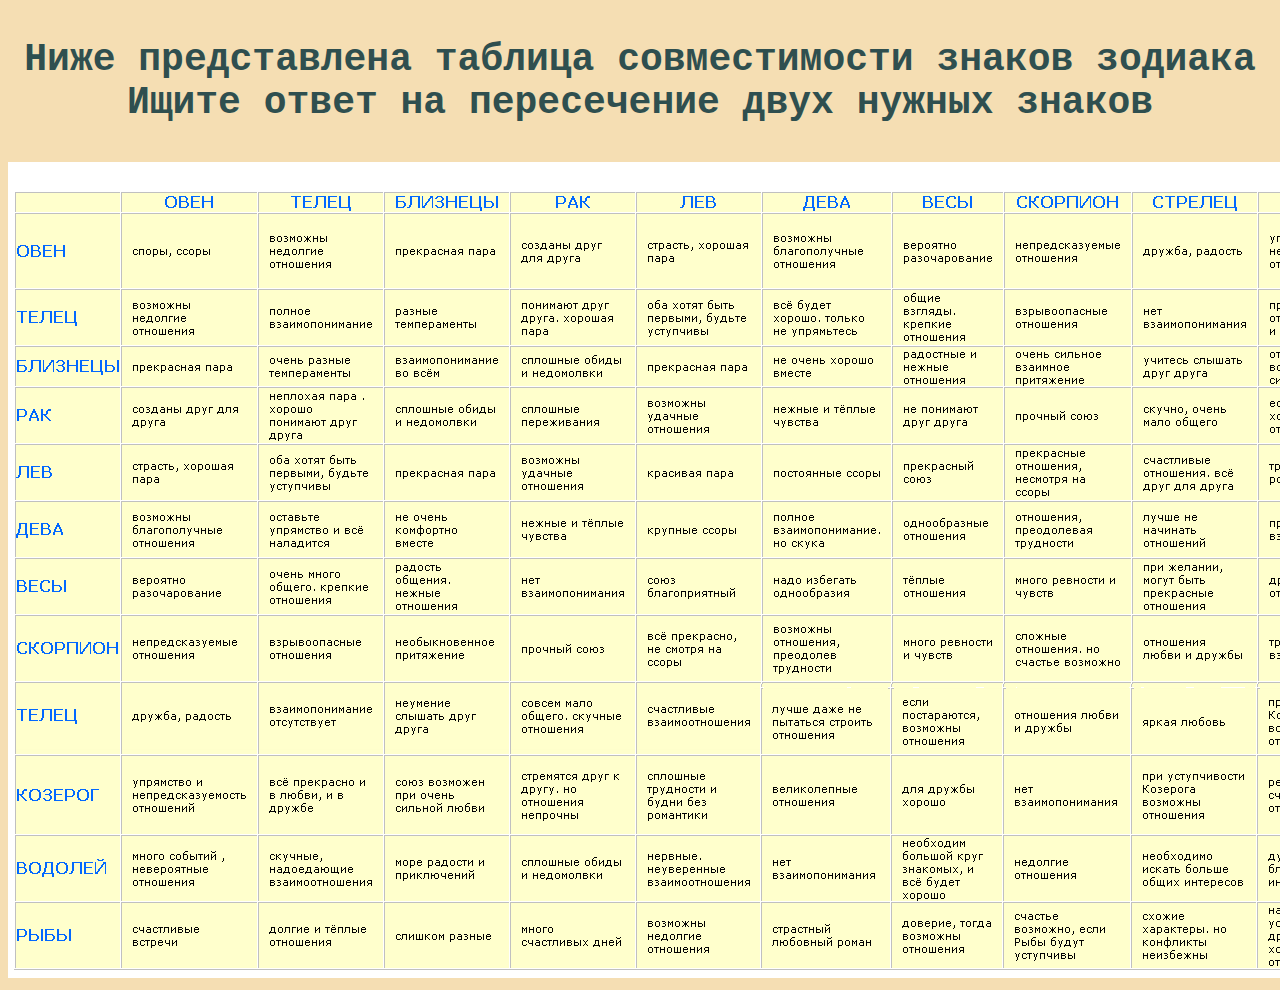
==== docs/compatibility.html @ 1f55c4c3 "Add files via upload" ====
<!DOCTYPE html>
<html>
    <head>
        <meta charset="utf-8">
        <title>✨Home Star✨</title>
        <link rel="stylesheet" href="styles.css">
    </head>

    <body>
        <center><h3 class="zz_name">Ниже представлена таблица совместимости знаков зодиака <br> Ищите ответ на пересечение двух нужных знаков</h3>
        <img src="vz.png" alt="Таблица взаимоотношений">
        </center>
    </body>

</html>
---- docs/styles.css ----
@font-face {
    font-family: veles;
    src: url('veles.otf');
}

body{
    background-color: wheat;
}

header {
    width: 100%;
    height: 100px;
    background-color:antiquewhite;
    color:rgb(0, 174, 255);
    font-size: 56px;
    font-family: veles;
}    

.zz_name {
    font-size: 38px;
    font-family: 'Courier New', Courier, monospace;
    color: darkslategray;
}

.stdtext {
    font-size: 24px;
    font-family: Arial, Helvetica, sans-serif;
    color: darkslategrey;
}


.button {
    background-color: wheat;
    border: none;
    color: white;
    padding: 16px 32px;
    text-align: center;
    text-decoration: none;
    display: inline-block;
    font-size: 22px;
    margin: 4px 2px;
    -webkit-transition-duration: 0.4s; 
    transition-duration: 0.4s;
    cursor: pointer;
}

.std {
    background-color: wheat; 
    color: black; 
    border: 2px solid #4CAF50;
}

.std:hover {
    background-color: #4CAF50;
    color: white;
}

.aqua {
    background-color: white; 
    color: black; 
    border: 2px solid #008CBA;
}

.aqua:hover {
    background-color: #008CBA;
    color: white;
}

.fire {
    background-color: white; 
    color: black; 
    border: 2px solid #f44336;
}

.fire:hover {
    background-color: #f44336;
    color: white;
}

.air {
    background-color: white;
    color: black;
    border: 2px solid #b1a9a9;
}

.air:hover {background-color: #b1a9a9;}

.terra {
    background-color: white;
    color: black;
    border: 2px solid #4d0000;
}

.terra:hover {
    background-color: #4d0000;
    color: white;
}
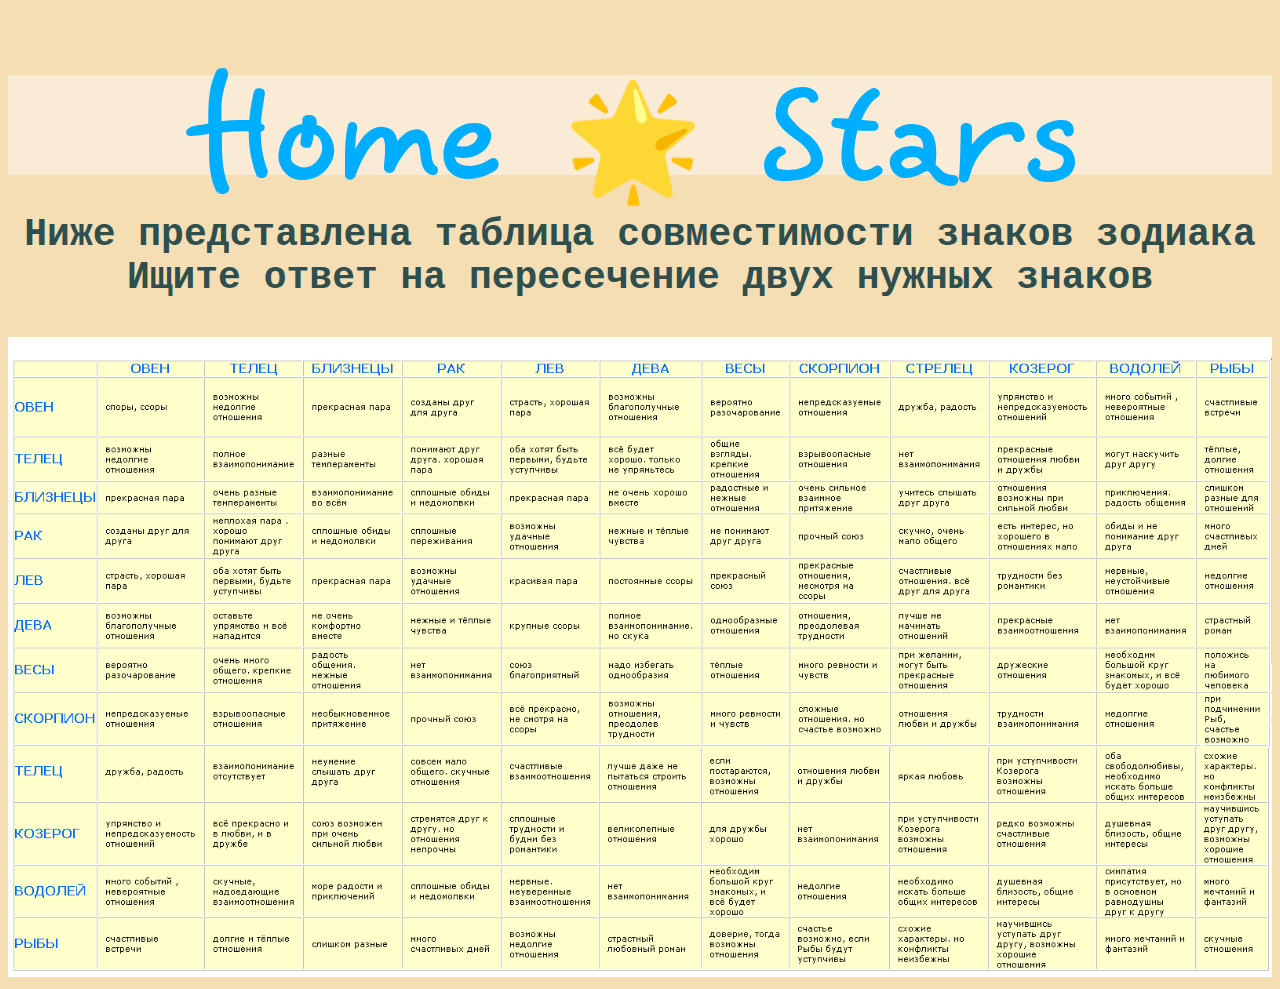
==== commit 40df0e53: "Update compatibility.html" ====
--- a/docs/compatibility.html
+++ b/docs/compatibility.html
@@ -7,9 +7,14 @@
     </head>
 
     <body>
+        
+        <header>
+            <center><h1>Home 🌟 Stars </h1></center>
+        </header>
+        
         <center><h3 class="zz_name">Ниже представлена таблица совместимости знаков зодиака <br> Ищите ответ на пересечение двух нужных знаков</h3>
-        <img src="vz.png" alt="Таблица взаимоотношений">
+        <img width="100%" src="vz.png" alt="Таблица взаимоотношений">
         </center>
     </body>
 
-</html>+</html>
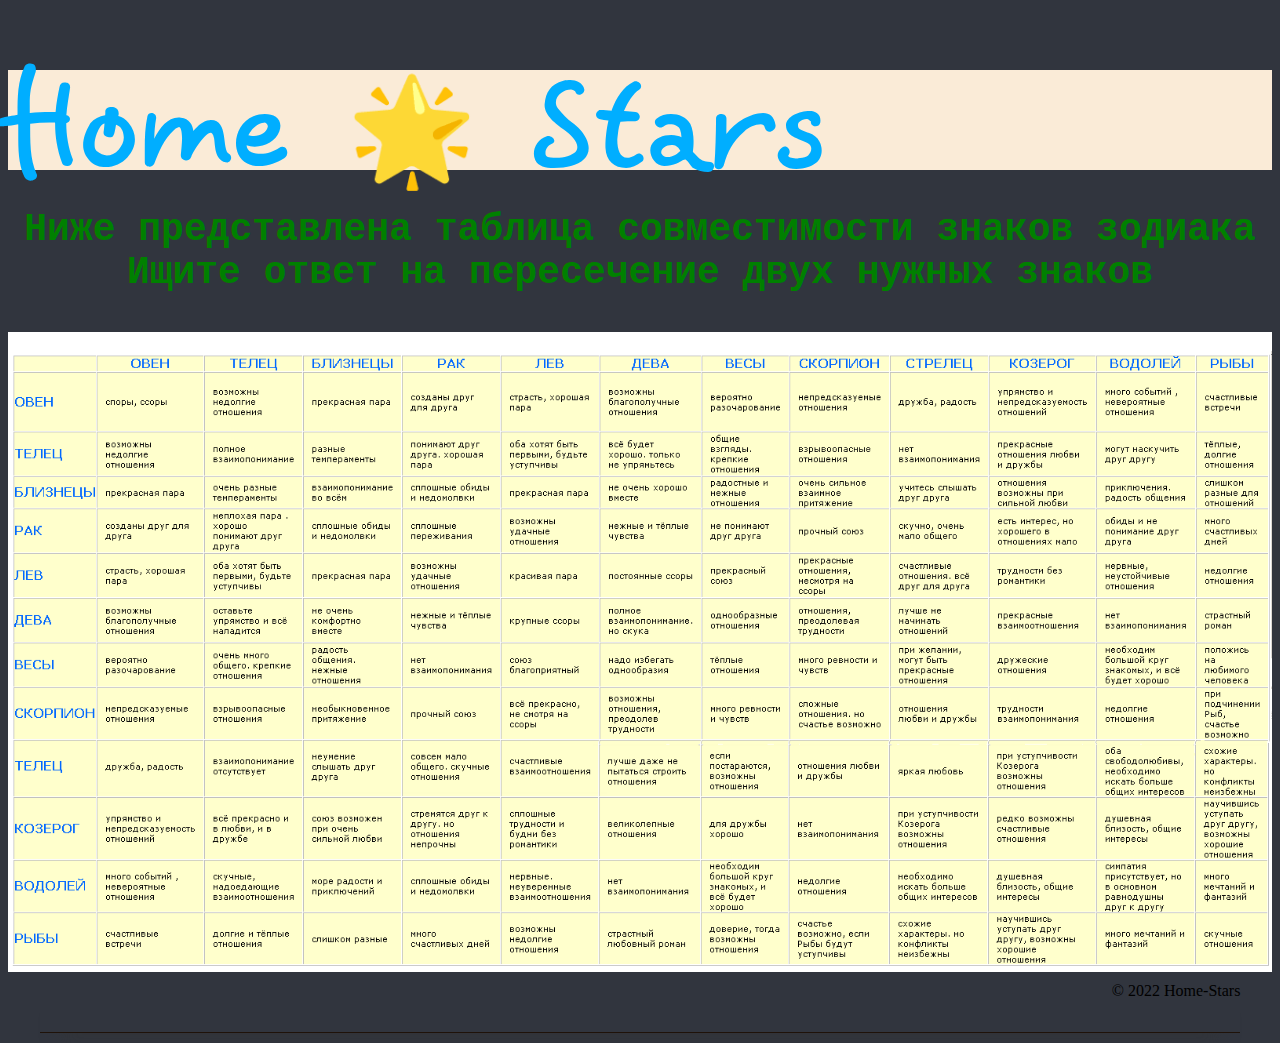
==== commit afca08f4: "Update compatibility.html" ====
--- a/docs/compatibility.html
+++ b/docs/compatibility.html
@@ -9,12 +9,17 @@
     <body>
         
         <header>
-            <center><h1>Home 🌟 Stars </h1></center>
+            <h1>Home 🌟 Stars </h1>
         </header>
         
         <center><h3 class="zz_name">Ниже представлена таблица совместимости знаков зодиака <br> Ищите ответ на пересечение двух нужных знаков</h3>
-        <img width="100%" src="vz.png" alt="Таблица взаимоотношений">
+        <img width="100%" height="100%" src="vz.png" alt="Таблица взаимоотношений">
         </center>
+        
+        <br><br>
+        <div class="hr-bottom" >&copy 2022 Home-Stars</div>
+
+        
     </body>
 
 </html>
--- a/docs/styles.css
+++ b/docs/styles.css
@@ -1,11 +1,10 @@
-
 @font-face {
     font-family: veles;
     src: url('veles.otf');
 }
 
 body{
-    background-color: wheat;
+    background-color: #31353e;
 }
 
 header {
@@ -13,20 +12,20 @@
     height: 100px;
     background-color:antiquewhite;
     color:rgb(0, 174, 255);
-    font-size: 56px;
+    font-size: 52px;
     font-family: veles;
 }    
 
 .zz_name {
     font-size: 38px;
     font-family: 'Courier New', Courier, monospace;
-    color: darkslategray;
+    color: green;
 }
 
 .stdtext {
     font-size: 24px;
     font-family: Arial, Helvetica, sans-serif;
-    color: darkslategrey;
+    color: lightblue;
 }
 
 
@@ -38,7 +37,8 @@
     text-align: center;
     text-decoration: none;
     display: inline-block;
-    font-size: 22px;
+    font-size: 32px;
+    font-family: Arial;
     margin: 4px 2px;
     -webkit-transition-duration: 0.4s; 
     transition-duration: 0.4s;
@@ -95,4 +95,17 @@
 .terra:hover {
     background-color: #4d0000;
     color: white;
-}+}
+
+.hr-bottom {
+
+	margin: -30px auto 10px;
+	padding: 0;
+	height: 50px;
+	border: none;
+	border-bottom: 1px solid #1f1209;
+	box-shadow: 0 20px 20px -20px #333;
+	width: 95%;
+    text-align: right;
+
+}
